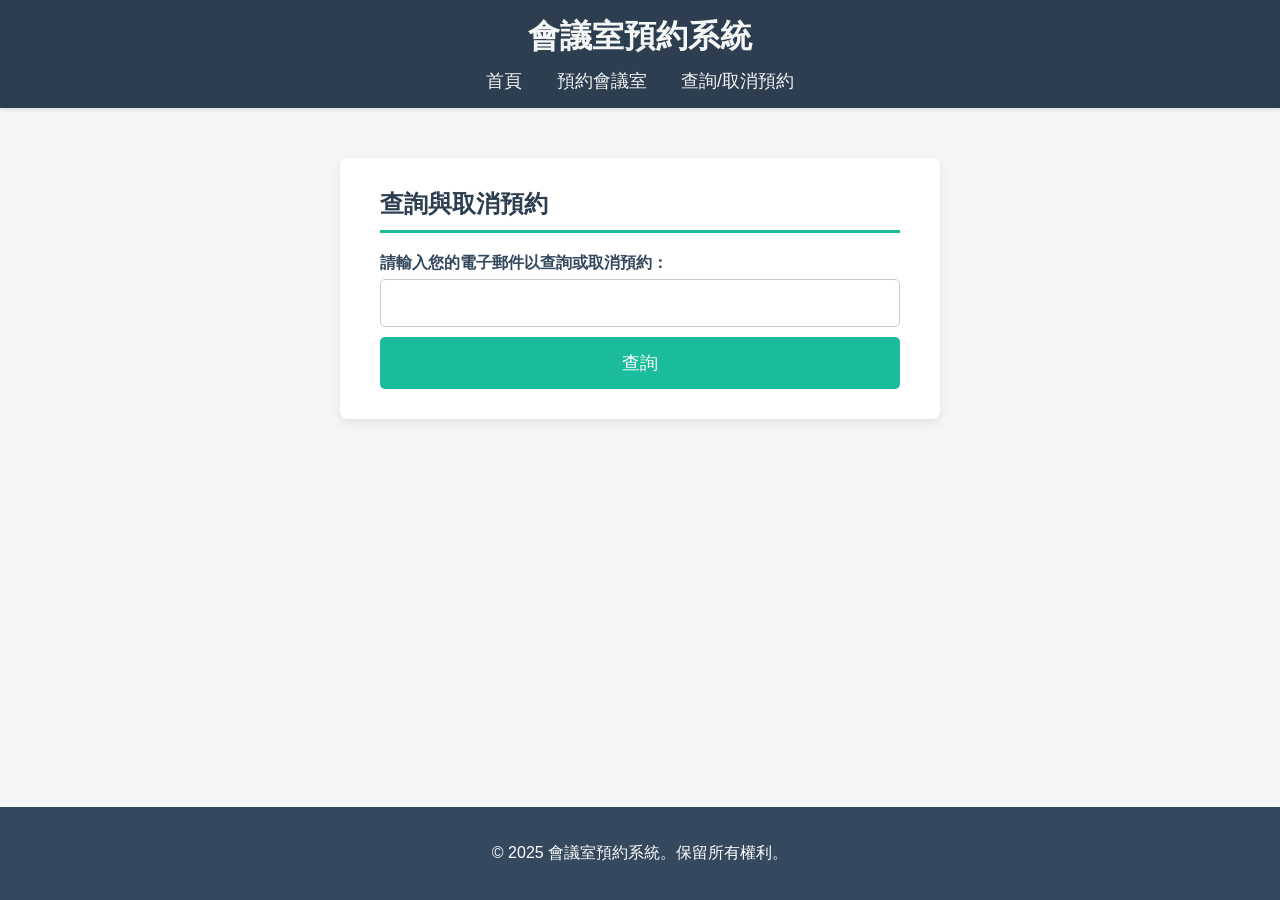
==== cancel.html @ 3001ea6e "Add files via upload" ====
<!DOCTYPE html>
<html lang="zh-Hant">

<head>
    <meta charset="UTF-8">
    <meta name="viewport" content="width=device-width, initial-scale=1.0">
    <title>取消預約 - 會議室預約系統</title>
    <link rel="stylesheet" href="styles.css?v=1.0">
</head>

<body>
    <header>
        <h1>會議室預約系統</h1>
        <nav>
            <ul>
                <li><a href="index.html">首頁</a></li>
                <li><a href="reservation405.html">預約會議室</a></li>
                <li><a href="cancel.html">查詢/取消預約</a></li>
            </ul>
        </nav>
    </header>
    <main>
        <div class="container">
            <div class="cancel-reservation-page">
                <h2>查詢與取消預約</h2>
                <form id="cancelForm">
                    <label for="cancelEmailInput">請輸入您的電子郵件以查詢或取消預約：</label>
                    <input type="email" id="cancelEmailInput" name="email" required>
                    <button type="submit">查詢</button>
                </form>
                <div id="userReservations">
                    <!-- 查詢結果將由 JavaScript 動態生成 -->
                </div>
            </div>
        </div>
    </main>
    <footer>
        <p>© 2025 會議室預約系統。保留所有權利。</p>
    </footer>
    <script src="script.js"></script>
</body>

</html>
---- styles.css ----
/* ==========================================================================
   1. 全域與基本設定 (Global & Base)
   ========================================================================== */

* {
    box-sizing: border-box;
}

body {
    font-family: 'Helvetica Neue', Arial, 'PingFang TC', 'Microsoft JhengHei', sans-serif;
    margin: 0;
    padding: 0;
    color: #333;
    background-color: #f4f7f6;
    display: flex;
    flex-direction: column;
    min-height: 100vh;
}

main {
    flex: 1;
    padding: 20px;
}

h1, h2, h3 {
    margin-top: 0;
}

h2 {
    color: #2c3e50;
    border-bottom: 3px solid #1abc9c;
    padding-bottom: 10px;
    margin-bottom: 20px;
}

h3 {
    margin-top: 20px;
    color: #34495e;
    font-size: 1.2em;
}

a {
    color: #1abc9c;
    text-decoration: none;
}

/* ==========================================================================
   2. 佈局 (Layout)
   ========================================================================== */
header {
    background-color: #2c3e50;
    color: #f4f7f6;
    padding: 15px 20px;
    text-align: center;
    box-shadow: 0 2px 4px rgba(0, 0, 0, 0.1);
}

header h1 {
    margin: 0;
    font-size: 2em;
}

nav ul {
    list-style-type: none;
    padding: 10px 0 0 0;
    margin: 0;
}

nav ul li {
    display: inline;
    margin: 0 15px;
}

nav ul li a {
    color: #f4f7f6;
    font-size: 1.1em;
    transition: color 0.3s;
}

nav ul li a:hover {
    color: #f1d524;
}

/* --- 頁腳 --- */
footer {
    background-color: #34495e;
    color: white;
    text-align: center;
    padding: 20px 0;
    margin-top: auto;
}

/* --- 主要容器 --- */
.container {
    display: flex;
    gap: 30px;
    max-width: 1200px;
    margin: 10px auto;
    /* 允許換行 */
}

/* ==========================================================================
   3. 元件 (Components)
   ========================================================================== */

/* --- 3.1 表單 (Forms) --- */
.reservation-form,
.cancel-reservation-page {
    background: white;
    padding: 30px 40px;
    border-radius: 8px;
    box-shadow: 0 4px 12px rgba(0, 0, 0, 0.08);
    width: 100%;
    max-width: 400px;
    flex: 1;
}

/* --- 取消預約頁面專用樣式 --- */
.cancel-reservation-page {
    max-width: 600px;
    margin: 20px auto;
}

/* 修正：減少群組間距，使表單更緊湊 */
.form-group {
    margin-bottom: 18px;
}

.form-group label {
    display: flex;
    align-items: center;
    gap: 8px;
    font-weight: bold;
    color: #34495e;
    margin-bottom: 10px;
    font-size: 1.1em;
}

/* --- 表單元素 --- */
label {
    display: block;
    margin-top: 5px;
    margin-bottom: 5px;
    font-size: 1em;
    font-weight: bold;
    color: #34495e;
}

/* 輸入框與下拉選單的通用樣式 */
input[type="text"],
input[type="email"],
input[type="date"]{
    width: 100%;
    padding: 14px;
    border: 1px solid #ccc;
    border-radius: 5px;
    transition: border-color 0.3s, box-shadow 0.3s;
    font-size: 1em;
    background-color: #fff;
}

select {
    /* 通用樣式 */
    width: 100%;
    padding: 14px;
    border: 1px solid #ccc;
    border-radius: 5px;
    transition: border-color 0.3s, box-shadow 0.3s;
    font-size: 1em;
    background-color: #fff;

    /* 自訂外觀 */
    -webkit-appearance: none;
    -moz-appearance: none;
    appearance: none;
    background-image: url("data:image/svg+xml,%3Csvg xmlns='http://www.w3.org/2000/svg' width='16' height='16' fill='%2334495e' viewBox='0 0 16 16'%3E%3Cpath fill-rule='evenodd' d='M1.646 4.646a.5.5 0 0 1 .708 0L8 10.293l5.646-5.647a.5.5 0 0 1 .708.708l-6 6a.5.5 0 0 1-.708 0l-6-6a.5.5 0 0 1 0-.708z'/%3E%3C/svg%3E");
    background-repeat: no-repeat;
    background-position: right 15px center;
    background-size: 16px;
    padding-right: 40px; /* 增加右側內邊距，避免文字與箭頭重疊 */
}

input:focus,
select:focus {
    border-color: #1abc9c;
    outline: none;
    box-shadow: 0 0 5px rgba(26, 188, 156, 0.4);
}

/* --- 日期輸入框的特定樣式 --- */
input[type="date"] {
    position: relative;
}

/* 隱藏原生日期圖示 (在支援的瀏覽器中) */
input[type="date"]::-webkit-calendar-picker-indicator {
    opacity: 0;
    cursor: pointer;
    position: absolute;
    top: 0;
    left: 0;
    width: 100%;
    height: 100%;
}

#reservationTime {
    margin-top: 5px;
    margin-bottom: 5px;
    font-weight: bold;
    color: #1c7343;
    min-height: 1.2em;
}

/* --- 3.2 按鈕 (Buttons) --- */
button {
    background-color: #1abc9c;
    color: white;
    padding: 14px 20px;
    border: none;
    border-radius: 5px;
    cursor: pointer;
    width: 100%;
    font-size: 1.1em;
    transition: background-color 0.3s, transform 0.2s;
    margin-top: 10px;
}

button:hover {
    background-color: #16a085;
    transform: translateY(-2px);
}

#userReservations .reservation-item button {
    width: auto;
    /* 按鈕寬度自動 */
    padding: 8px 15px;
    background-color: #e74c3c;
    font-size: 0.9em;
}

#userReservations .reservation-item button:hover {
    background-color: #c0392b;
}

/* --- 行事曆樣式 --- */
.calendar {
    background: white;
    padding: 30px;
    border-radius: 8px;
    box-shadow: 0 4px 12px rgba(0, 0, 0, 0.08);
    width: 100%;
    max-width: 700px;
    margin-left: auto;
    margin-right: auto;
}

.calendar-controls {
    display: flex;
    /* 新增：確保控制項在一行內不換行 */
    flex-wrap: nowrap;
    align-items: center;
    justify-content: center;
    gap: 15px;
    margin-bottom: 25px;
}

.calendar-controls label {
    font-weight: normal;
    flex-shrink: 0;
}

.calendar-controls select {
    min-width: 120px;
}

/* 使用更高權重的選擇器來確保樣式被應用 */
.calendar #calendar {
    display: grid;
    grid-template-columns: repeat(7, 1fr);
    gap: 10px;
}

/* 將星期標頭和日期的通用樣式分開 */
.calendar #calendar .weekdays,
.calendar #calendar .day {
    display: flex;
    align-items: center;
    justify-content: center;
    text-align: center;
    border-radius: 50%;
}

/* 星期標頭 (一、二、三...) 的獨立樣式 */
.calendar #calendar .weekdays {
    font-weight: bold;
    color: #34495e;
    height: 48px;
}

/* 日期 (數字) 的獨立樣式 */
.calendar #calendar .day {
    border: 2px solid transparent;
    cursor: pointer;
    transition: background-color 0.3s, color 0.3s, transform 0.2s;
    font-size: 0.9em;
    width: 100%;
    height: auto;
    aspect-ratio: 1/1; /* 確保每個日期都是正方形 */
    margin: 0 auto;
}

.calendar #calendar .day:hover {
    background-color: #ecf0f1;
    color: #16a085;
    border-color: #1abc9c;
}

/* 新增：讓空白日期不可點擊 */
.calendar #calendar .day.empty {
    background-color: transparent;
    cursor: default;
    pointer-events: none;
}

.calendar #calendar .day.empty:hover {
    background-color: transparent;
    border-color: transparent;
}

.calendar #calendar .day.booked {
    background-color: #e74c3c;
    color: white;
    font-weight: bold;
}

.calendar #calendar .day.booked:hover {
    background-color: #c0392b;
    transform: none;
}

/* --- 3.4 預約列表 (Reservation Lists) --- */
#reservedSlots p,
#userReservations .reservation-item{
    padding: 12px 15px;
    margin: 10px 0;
    border-radius: 5px;
}

#reservedSlots p {
    background: #ecf0f1;
    border-left: 4px solid #3498db;
}

#userReservations .reservation-item {
    border: 1px solid #ddd;
    display: flex;
    justify-content: space-between;
    align-items: center;
    gap: 15px;
}

#userReservations .reservation-item p {
    margin: 0;
    font-weight: 500;
}

#cancelMessage {
    margin-top: 20px;
    font-weight: bold;
    font-size: 1.1em;
    text-align: center;
    padding: 10px;
    border-radius: 5px;
}

/* --- 3.5 首頁區塊 (Homepage Sections) --- */
.hero {
    background-image: url('background.png');
    /* 替換為你的背景圖片 */
    background-size: cover;
    background-position: center;
    color: white;
    padding: 100px 20px;
    text-align: center;
    text-shadow: 2px 2px 4px rgba(0, 0, 0, 0.5);
}

.section {
    padding: 40px 20px;
    max-width: 900px;
    margin: 0 auto;
}

.section h2 {
    text-align: center;
}

.room-list {
    display: flex;
    flex-wrap: wrap;
    justify-content: space-around;
    gap: 20px;
}

.room {
    border: 1px solid #e0e0e0;
    border-radius: 8px;
    padding: 20px;
    width: 320px;
    box-shadow: 0 2px 5px rgba(0,0,0,0.05);
    text-align: center;
}

.room .button {
    display: inline-block;
    padding: 12px 20px;
    border: none;
    border-radius: 5px;
    cursor: pointer;
    font-size: 1.1em;
    color: white;
    justify-content: center;
    background-color: #1abc9c;
    width: 100%;
}
.room .button:hover {
    background-color: #0056b3;
    transform: translateY(-2px);
}

.flow ol {
    list-style-type: none;
    counter-reset: step-counter;
    padding-left: 0;
    display: flex;
    justify-content: space-around;
    flex-wrap: wrap;
    gap: 20px;
}

.flow li {
    counter-increment: step-counter;
    margin: 10px;
    position: relative;
    padding-top: 60px;
    width: 150px;
    text-align: center;
}

.flow li::before {
    content: counter(step-counter);
    position: absolute;
    top: 0;
    left: 50%;
    transform: translateX(-50%);
    width: 45px;
    height: 45px;
    background-color: #1abc9c;
    color: white;
    border-radius: 50%;
    display: flex;
    align-items: center;
    justify-content: center;
    font-weight: bold;
    font-size: 1.4em;
    box-shadow: 0 2px 4px rgba(0, 0, 0, 0.2);
}

/* ==========================================================================
   新增區塊：禁用狀態的視覺回饋 (Disabled State Visual Feedback)
   ========================================================================== */
/* 當任何輸入框或按鈕被禁用時的通用樣式 */
input:disabled,
button:disabled,
select:disabled {
    /* 1. 滑鼠移過去時，顯示「禁止」圖示 */
    cursor: not-allowed;
    
    /* 2. 讓元素看起來有點半透明、褪色，是表示「不可用」的常見手法 */
    opacity: 0.6;
}

/* 3. 特別針對被禁用的按鈕，改變其背景顏色為灰色 */
button:disabled,
button:disabled:hover { /* 同時設定 hover 狀態，確保滑鼠移過去時顏色不會變回去 */
    background-color: #bdc3c7; /* 一個中性的灰色 */
    transform: none; /* 取消 hover 時的上浮效果 */
    box-shadow: none; /* 取消陰影 */
}


/* ==========================================================================
   4. 響應式設計 (Media Queries)
   ========================================================================== */

/* 當螢幕寬度小於等於 768px 時 (通常為平板或手機) */
@media (max-width: 992px) {
    .container {
        flex-direction: column;
    }

    .calendar {
        order: 1;
        /* 在手機版上，將行事曆移到最上面 */
    }
}

@media (max-width: 480px) {
    header {
        padding: 15px;
    }
    nav ul li {
        margin: 0 8px;
    }
    main {
        padding: 10px;
    }
    .reservation-form,
    .calendar,
    .cancel-reservation-page {
        padding: 20px;
    }
    .day {
        width: 40px;
        height: 40px;
        font-size: 1em;
    }
    .weekdays {
        height: 40px;
    }
    .calendar-controls {
        flex-direction: column;
        gap: 10px;
    }
}
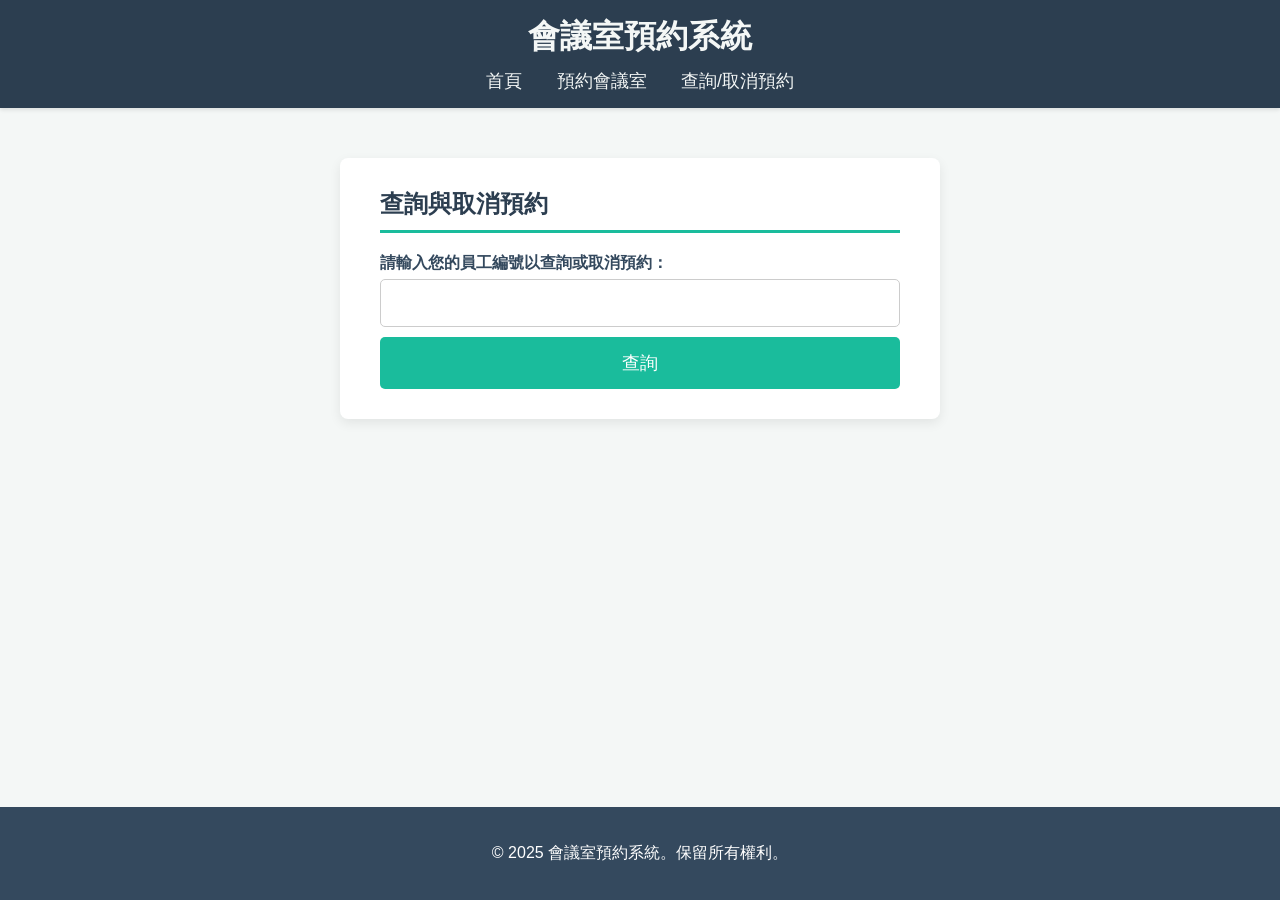
==== commit 5283e0d8: "Update cancel.html" ====
--- a/cancel.html
+++ b/cancel.html
@@ -14,7 +14,7 @@
         <nav>
             <ul>
                 <li><a href="index.html">首頁</a></li>
-                <li><a href="reservation405.html">預約會議室</a></li>
+                <li><a href="reservation1004.html">預約會議室</a></li>
                 <li><a href="cancel.html">查詢/取消預約</a></li>
             </ul>
         </nav>
@@ -24,7 +24,7 @@
             <div class="cancel-reservation-page">
                 <h2>查詢與取消預約</h2>
                 <form id="cancelForm">
-                    <label for="cancelEmailInput">請輸入您的電子郵件以查詢或取消預約：</label>
+                    <label for="cancelEmailInput">請輸入您的員工編號以查詢或取消預約：</label>
                     <input type="email" id="cancelEmailInput" name="email" required>
                     <button type="submit">查詢</button>
                 </form>
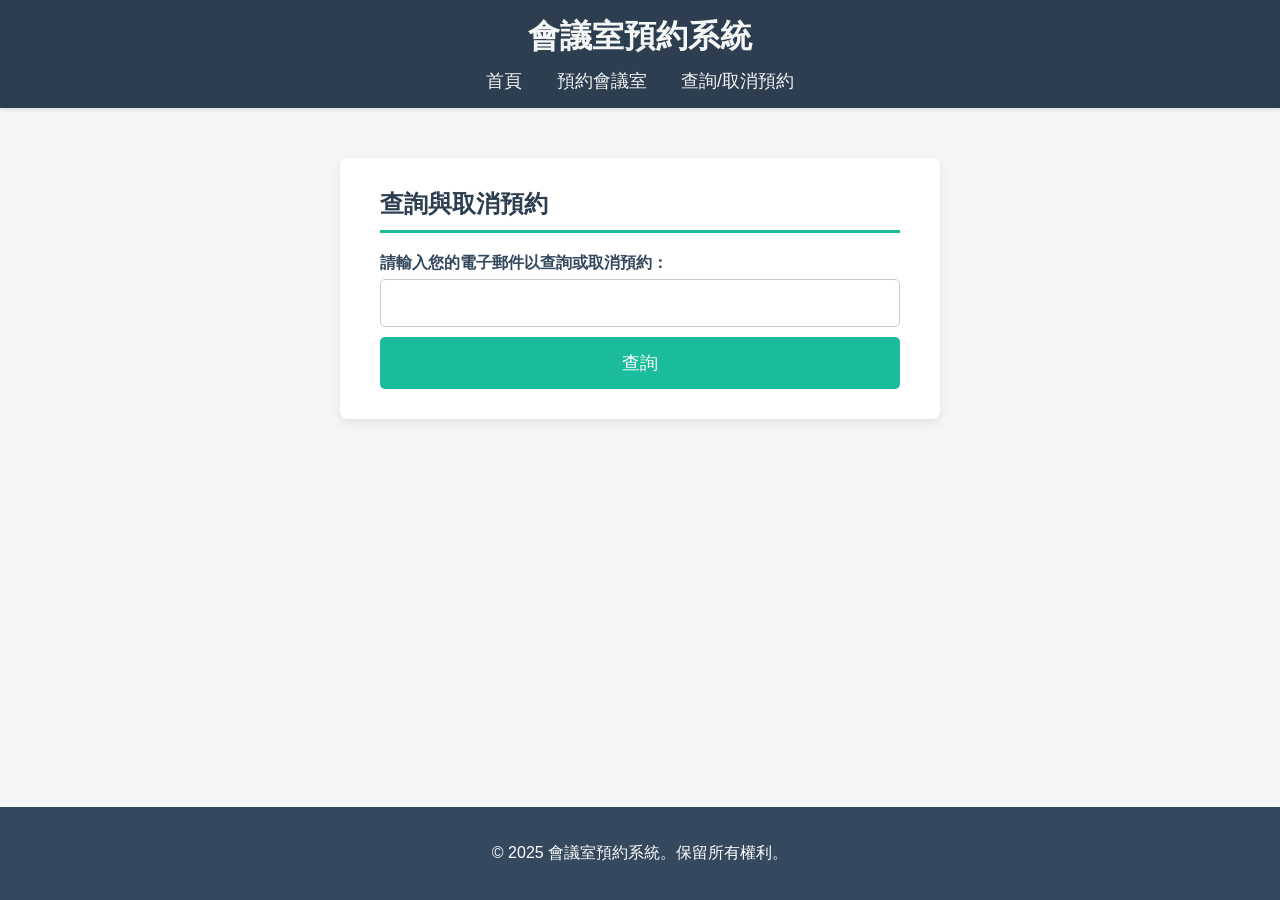
==== commit ab3fef6a: "Update cancel.html" ====
--- a/cancel.html
+++ b/cancel.html
@@ -24,7 +24,7 @@
             <div class="cancel-reservation-page">
                 <h2>查詢與取消預約</h2>
                 <form id="cancelForm">
-                    <label for="cancelEmailInput">請輸入您的員工編號以查詢或取消預約：</label>
+                    <label for="cancelEmailInput">請輸入您的電子郵件以查詢或取消預約：</label>
                     <input type="email" id="cancelEmailInput" name="email" required>
                     <button type="submit">查詢</button>
                 </form>
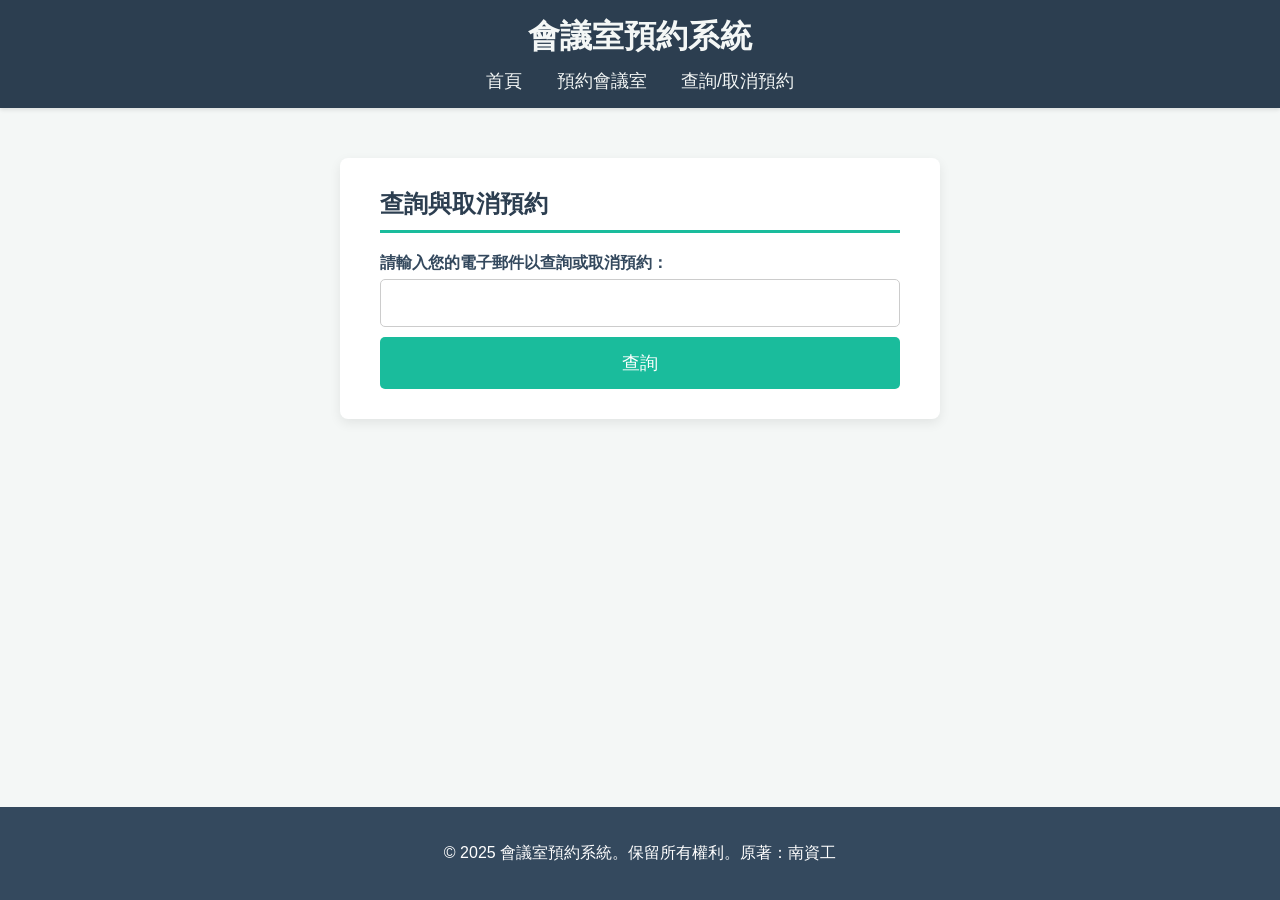
==== commit 139a1772: "Update cancel.html" ====
--- a/cancel.html
+++ b/cancel.html
@@ -35,7 +35,7 @@
         </div>
     </main>
     <footer>
-        <p>© 2025 會議室預約系統。保留所有權利。</p>
+        <p>© 2025 會議室預約系統。保留所有權利。原著：南資工</p>
     </footer>
     <script src="script.js"></script>
 </body>
